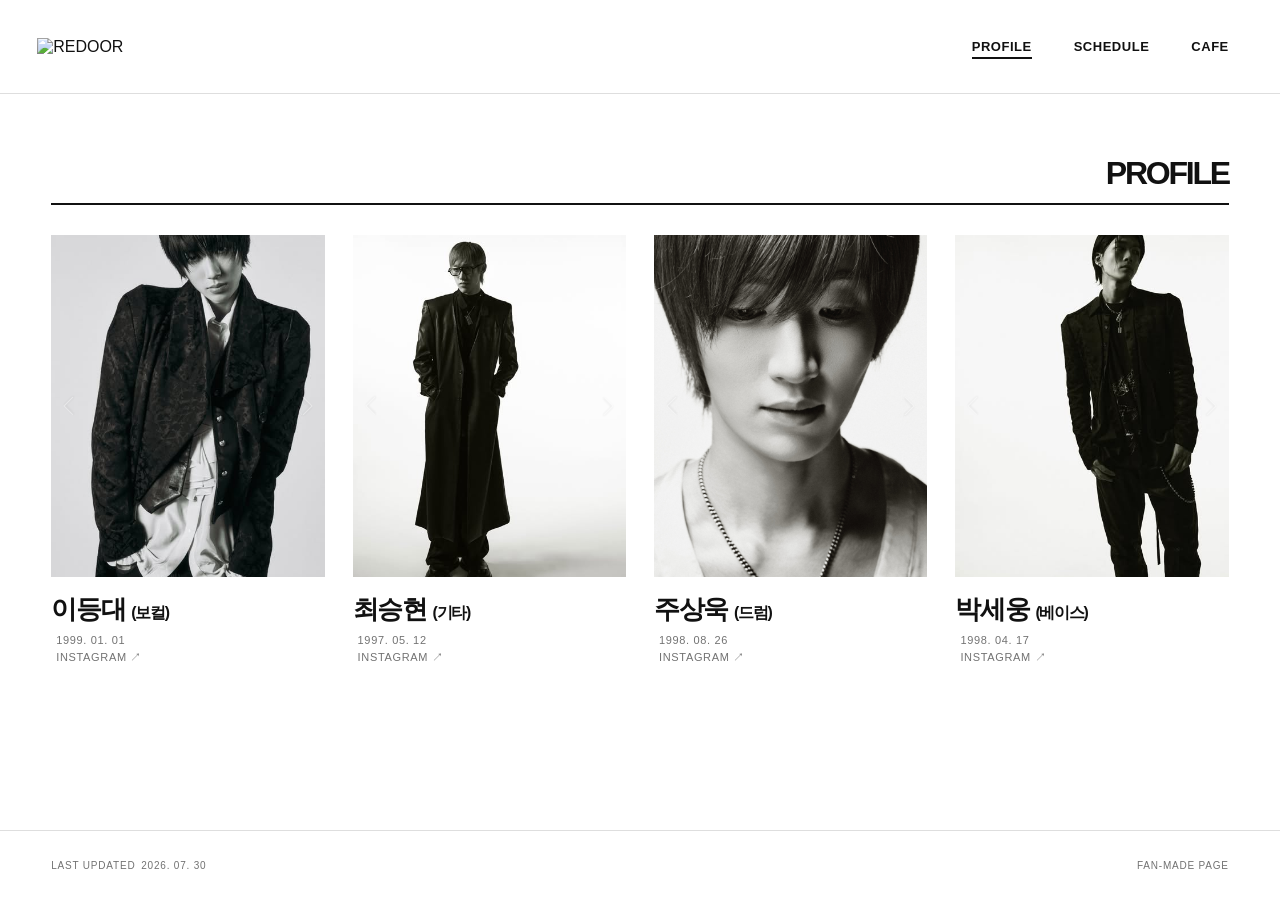
==== profile.html @ 6d6909b6 "Add files via upload" ====
<!DOCTYPE html>
<html lang="ko">
<head>
  <meta charset="UTF-8" />
  <meta name="viewport" content="width=device-width, initial-scale=1.0" />
  <meta name="description" content="밴드 리도어(REDOOR)의 멤버 프로필과 공연 스케줄을 확인하는 팬메이드 페이지입니다." />
  <meta name="robots" content="index, follow" />
  <link rel="canonical" href="https://band-redoor.github.io/Redoor-page/" />
  <title>REDOOR Profile | 리도어 프로필</title>
  <meta property="og:type" content="website" />
  <meta property="og:title" content="REDOOR" />
  <meta property="og:description" content="REDOOR FAN-MADE PAGE" />
  <meta property="og:url" content="https://band-redoor.github.io/Redoor-page/" />
  <meta property="og:image" content="https://band-redoor.github.io/Redoor-page/%EC%82%AC%EC%A7%84%2Bredoor.jpg" />
  <meta property="og:image:alt" content="REDOOR 단체사진" />
  <meta name="twitter:card" content="summary_large_image" />
  <script type="application/ld+json">
    {
      "@context": "https://schema.org",
      "@type": "WebPage",
      "name": "REDOOR Profile",
      "url": "https://band-redoor.github.io/Redoor-page/",
      "inLanguage": "ko"
    }
  </script>
  <link rel="stylesheet" href="profile.css" />
</head>
<body>
  <div id="profileIntro" class="profile-intro" aria-hidden="true">
    <div class="intro-image">
      <img class="intro-photo" src="redoor-group-13-2.jpg" alt="리도어 단체사진" />
      <img class="intro-logo" src="redoor-logo-white.png" alt="REDOOR" />
    </div>
    <p>CLICK, TOUCH OR SCROLL TO SKIP</p>
  </div>

  <header class="profile-header">
    <a class="profile-brand" href="index.html?skipIntro=1" aria-label="REDOOR Profile 홈">
      <img src="IMG_5259.jpeg" alt="REDOOR" />
    </a>
    <nav class="profile-nav" aria-label="주요 메뉴">
      <a class="active" href="index.html?skipIntro=1">PROFILE</a>
      <a href="schedule.html">SCHEDULE</a>
      <a href="https://cafe.daum.net/redoor" target="_blank" rel="noopener noreferrer">CAFE</a>
    </nav>
  </header>

  <main class="profile-main">
    <section class="profile-title-row" aria-labelledby="profileTitle">
      <h1 id="profileTitle">PROFILE</h1>
    </section>

    <section class="member-grid" aria-label="리도어 멤버">
      <article class="member-card">
        <div class="member-photo-frame" data-member="이등대" data-images="이등대.jpg|이등대.jfif">
          <img class="member-photo" src="이등대.jpg" alt="이등대 사진 1" />
          <button class="photo-arrow photo-prev" type="button" aria-label="이등대 이전 사진">&lt;</button>
          <button class="photo-arrow photo-next" type="button" aria-label="이등대 다음 사진">&gt;</button>
        </div>
        <h2>이등대 <span>(보컬)</span></h2>
        <p>1999. 01. 01</p>
        <a class="member-instagram" href="https://www.instagram.com/olsm_/" target="_blank" rel="noopener">INSTAGRAM ↗</a>
      </article>
      <article class="member-card">
        <div class="member-photo-frame" data-member="최승현" data-images="최승현.jpg|최승현.jfif">
          <img class="member-photo" src="최승현.jpg" alt="최승현 사진 1" />
          <button class="photo-arrow photo-prev" type="button" aria-label="최승현 이전 사진">&lt;</button>
          <button class="photo-arrow photo-next" type="button" aria-label="최승현 다음 사진">&gt;</button>
        </div>
        <h2>최승현 <span>(기타)</span></h2>
        <p>1997. 05. 12</p>
        <a class="member-instagram" href="https://www.instagram.com/choisnhn/" target="_blank" rel="noopener">INSTAGRAM ↗</a>
      </article>
      <article class="member-card">
        <div class="member-photo-frame" data-member="주상욱" data-images="주상욱.jpg|주상욱.jfif">
          <img class="member-photo" src="주상욱.jpg" alt="주상욱 사진 1" />
          <button class="photo-arrow photo-prev" type="button" aria-label="주상욱 이전 사진">&lt;</button>
          <button class="photo-arrow photo-next" type="button" aria-label="주상욱 다음 사진">&gt;</button>
        </div>
        <h2>주상욱 <span>(드럼)</span></h2>
        <p>1998. 08. 26</p>
        <a class="member-instagram" href="https://www.instagram.com/joosangug/" target="_blank" rel="noopener">INSTAGRAM ↗</a>
      </article>
      <article class="member-card">
        <div class="member-photo-frame" data-member="박세웅" data-images="박세웅.jpg|박세웅.jfif">
          <img class="member-photo" src="박세웅.jpg" alt="박세웅 사진 1" />
          <button class="photo-arrow photo-prev" type="button" aria-label="박세웅 이전 사진">&lt;</button>
          <button class="photo-arrow photo-next" type="button" aria-label="박세웅 다음 사진">&gt;</button>
        </div>
        <h2>박세웅 <span>(베이스)</span></h2>
        <p>1998. 04. 17</p>
        <a class="member-instagram" href="https://www.instagram.com/basswoong/" target="_blank" rel="noopener">INSTAGRAM ↗</a>
      </article>
    </section>
  </main>

  <footer class="profile-footer">
    <span class="site-updated">LAST UPDATED&ensp;2026. 07. 30</span>
    <span>FAN-MADE PAGE</span>
  </footer>

  <script src="profile.js"></script>
</body>
</html>
---- profile.css ----
:root {
  --black: #111111;
  --white: #ffffff;
  --line: #dedede;
  --muted: #727272;
  --placeholder: #eeeeee;
}

* {
  box-sizing: border-box;
}

body {
  margin: 0;
  color: var(--black);
  background: var(--white);
  font-family: Arial, "Pretendard", "Noto Sans KR", sans-serif;
}

a {
  color: inherit;
  text-decoration: none;
}

.profile-header {
  height: 94px;
  padding: 0 4vw;
  border-bottom: 1px solid var(--line);
  display: flex;
  align-items: center;
  justify-content: space-between;
}

.profile-brand img {
  display: block;
  width: 190px;
  height: auto;
  margin-left: -14px;
}

.profile-nav {
  display: flex;
  gap: 42px;
}

.profile-nav a {
  padding: 4px 0 3px;
  border-bottom: 2px solid transparent;
  font-size: 13px;
  font-weight: 700;
  letter-spacing: 0.04em;
}

.profile-nav a.active {
  border-bottom-color: var(--black);
}

.profile-main {
  min-height: calc(100vh - 164px);
  padding: 63px 4vw 58px;
}

.profile-title-row {
  padding-bottom: 14px;
  border-bottom: 2px solid var(--black);
  display: flex;
  align-items: end;
  justify-content: space-between;
}

.profile-title-row h1 {
  margin: 0 0 0 auto;
  font-size: clamp(28px, 2.6vw, 32px);
  font-weight: 600;
  line-height: 1;
  letter-spacing: -0.07em;
}

.member-grid {
  display: grid;
  grid-template-columns: repeat(4, minmax(0, 1fr));
  gap: 28px;
  padding: 30px 0 38px;
}

.member-card {
  min-width: 0;
}

.member-photo-frame {
  position: relative;
  aspect-ratio: 4 / 5;
  background: var(--placeholder);
  overflow: hidden;
  touch-action: pan-y;
}

.member-photo {
  display: block;
  width: 100%;
  height: 100%;
  object-fit: cover;
  transition: transform 320ms ease;
}

.photo-arrow {
  position: absolute;
  top: 50%;
  z-index: 1;
  width: 30px;
  height: 44px;
  padding: 0;
  border: 0;
  background: transparent;
  color: transparent;
  font-size: 0;
  cursor: pointer;
  transform: translateY(-50%);
  opacity: 0.42;
  transition: opacity 180ms ease;
}

.photo-arrow::before {
  content: "";
  position: absolute;
  top: 50%;
  width: 12px;
  height: 12px;
  border-top: 1.5px solid rgba(245, 245, 245, 0.95);
  border-right: 1.5px solid rgba(245, 245, 245, 0.95);
  filter: drop-shadow(0 1px 1px rgba(0, 0, 0, 0.28));
}

.photo-prev {
  left: 5px;
}

.photo-prev::before {
  left: 10px;
  transform: translateY(-50%) rotate(-135deg);
}

.photo-next {
  right: 5px;
}

.photo-next::before {
  right: 10px;
  transform: translateY(-50%) rotate(45deg);
}

.member-card h2 {
  margin: 15px 0 7px;
  font-size: clamp(20px, 2vw, 30px);
  letter-spacing: -0.05em;
}

.member-card h2 span {
  font-size: 0.62em;
  font-weight: 600;
  white-space: nowrap;
}

.member-card p {
  margin: 0 0 0 5px;
  color: var(--muted);
  font-size: 11px;
  font-weight: 500;
  letter-spacing: 0.06em;
}

.member-instagram {
  display: inline-block;
  margin-top: 4px;
  margin-left: 5px;
  color: var(--muted);
  font-size: 11px;
  font-weight: 500;
  letter-spacing: 0.06em;
  transition: color 180ms ease;
}

@media (hover: hover) and (pointer: fine) {
  .member-card:hover .member-photo {
    transform: scale(1.025);
  }

  .member-instagram:hover {
    color: var(--black);
  }

  .member-photo-frame:hover .photo-arrow {
    opacity: 0.82;
  }

  .photo-arrow:hover {
    opacity: 1;
  }
}

.profile-footer {
  min-height: 70px;
  padding: 0 4vw;
  border-top: 1px solid var(--line);
  display: flex;
  align-items: center;
  justify-content: space-between;
  flex-wrap: wrap;
  gap: 20px;
  color: var(--muted);
  font-size: 10px;
  letter-spacing: 0.08em;
}

.site-updated {
  white-space: nowrap;
}

.profile-intro {
  position: fixed;
  inset: 0;
  z-index: 10;
  background: var(--black);
  color: var(--white);
  display: flex;
  flex-direction: column;
  align-items: center;
  justify-content: center;
  gap: 20px;
  opacity: 1;
  transition: opacity 900ms cubic-bezier(0.22, 1, 0.36, 1), visibility 0s linear 900ms;
}

.profile-intro.is-hidden {
  visibility: hidden;
  opacity: 0;
  pointer-events: none;
}

.intro-image {
  position: relative;
  width: min(72vw, 720px);
  height: min(82vh, 900px);
  background: #2b2b2b;
  overflow: hidden;
}

.intro-image .intro-photo {
  display: block;
  width: 100%;
  height: 100%;
  max-width: none;
  object-fit: cover;
  object-position: center center;
}

.intro-image .intro-logo {
  position: absolute;
  z-index: 1;
  top: 5%;
  left: 4%;
  width: 92%;
  height: auto;
  pointer-events: none;
  filter: drop-shadow(0 2px 10px rgba(0, 0, 0, 0.28));
}

.profile-intro p {
  margin: 0;
  color: #b9b9b9;
  font-size: 10px;
  font-weight: 700;
  letter-spacing: 0.12em;
}

@media (max-width: 680px) {
  .profile-header {
    height: 76px;
    padding: 0 18px;
    gap: 12px;
  }

  .profile-brand {
    flex: 0 0 auto;
  }

  .profile-brand img {
    width: 150px;
    margin-left: -8px;
  }

  .profile-nav {
    flex: 0 0 auto;
    gap: 12px;
    margin-left: auto;
    white-space: nowrap;
  }

  .profile-nav a {
    font-size: 10px;
  }

  .profile-main {
    padding: 44px 18px 42px;
  }

  .profile-title-row h1 {
    font-size: 28px;
  }

  .member-grid {
    grid-template-columns: repeat(2, minmax(0, 1fr));
    gap: 24px 14px;
    padding-top: 24px;
  }

  .member-card h2 {
    margin-top: 10px;
    font-size: 22px;
  }

  .photo-arrow {
    width: 28px;
    height: 42px;
    opacity: 0.56;
  }

  .photo-arrow::before {
    width: 10px;
    height: 10px;
  }

  .profile-footer {
    min-height: 62px;
    padding: 0 18px;
  }

  .intro-image {
    width: 88vw;
    height: min(72vh, 117vw);
  }

  .intro-image .intro-logo {
    top: 5%;
    left: 3%;
    width: 94%;
  }
}

@media (prefers-reduced-motion: reduce) {
  .profile-intro {
    transition: none;
  }
}
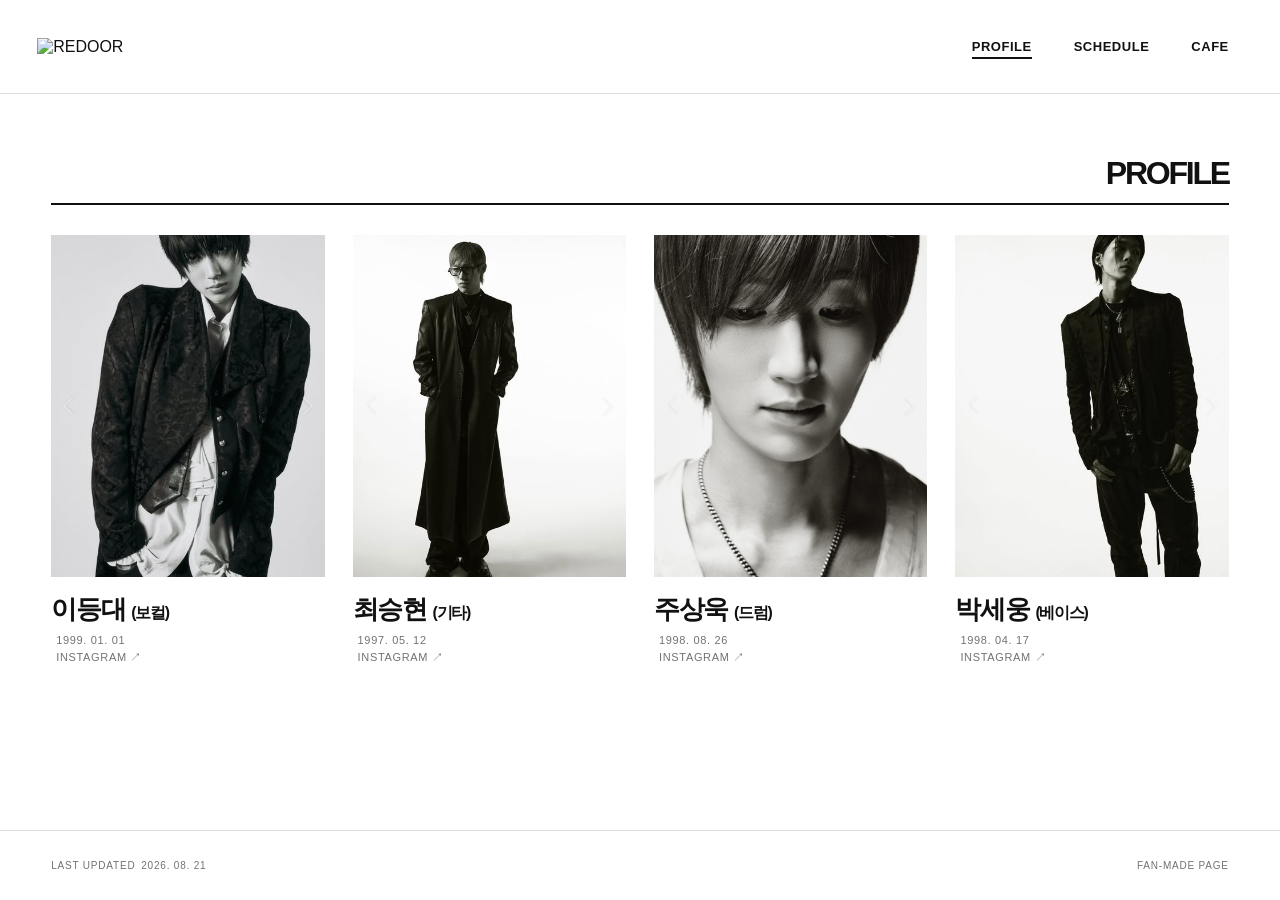
==== commit ef788d40: "Update last updated date in profile footer" ====
--- a/profile.html
+++ b/profile.html
@@ -95,7 +95,7 @@
   </main>
 
   <footer class="profile-footer">
-    <span class="site-updated">LAST UPDATED&ensp;2026. 07. 30</span>
+    <span class="site-updated">LAST UPDATED&ensp;2026. 08. 21</span>
     <span>FAN-MADE PAGE</span>
   </footer>
 
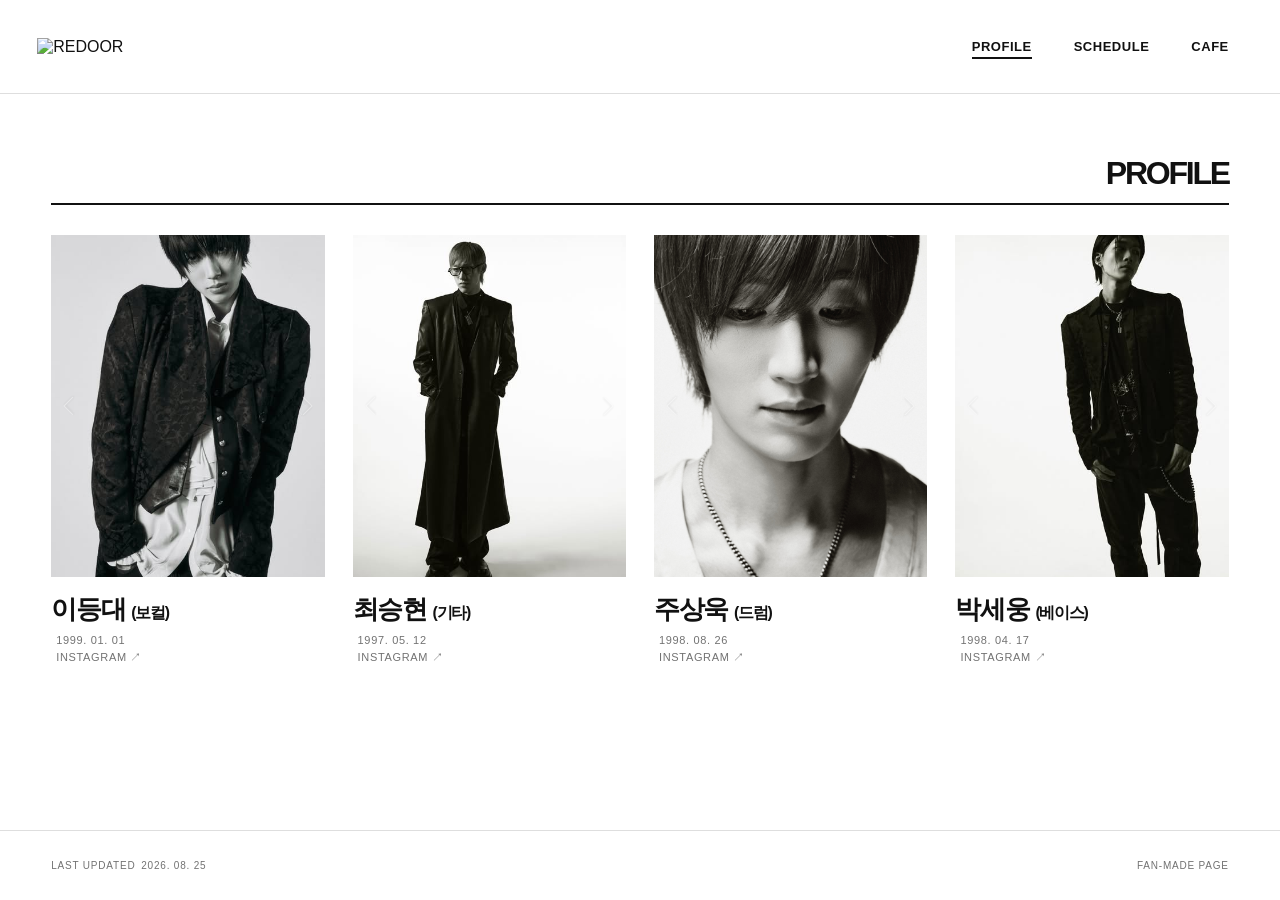
==== commit 2a25e886: "profile.html 업데이트" ====
--- a/profile.html
+++ b/profile.html
@@ -95,7 +95,7 @@
   </main>
 
   <footer class="profile-footer">
-    <span class="site-updated">LAST UPDATED&ensp;2026. 08. 21</span>
+    <span class="site-updated">LAST UPDATED&ensp;2026. 08. 25</span>
     <span>FAN-MADE PAGE</span>
   </footer>
 
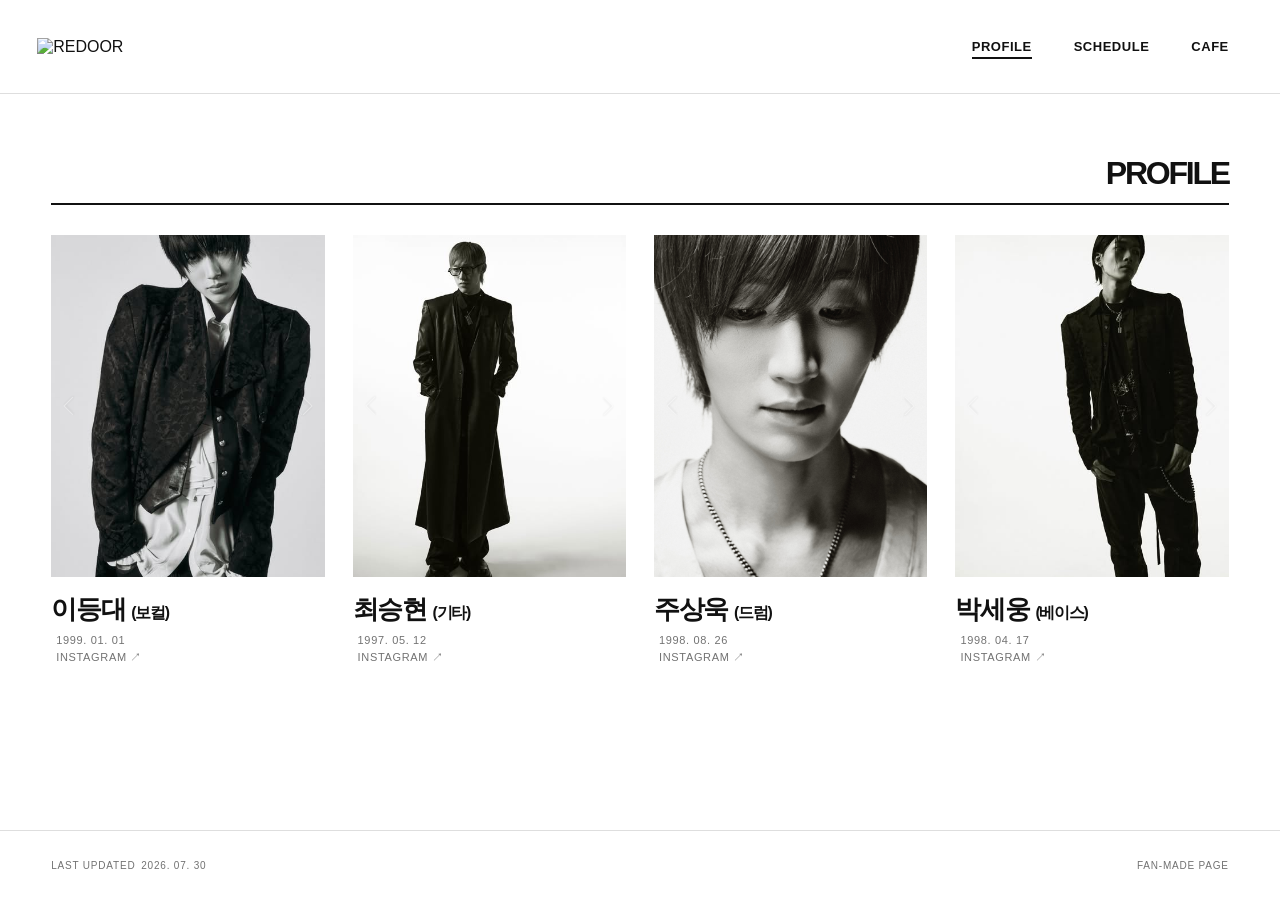
==== commit 4d2ee1b4: "Add files via upload" ====
--- a/profile.html
+++ b/profile.html
@@ -1,6 +1,14 @@
 <!DOCTYPE html>
 <html lang="ko">
 <head>
+  <!-- Google tag (gtag.js) -->
+  <script async src="https://www.googletagmanager.com/gtag/js?id=G-XHKQVXQ971"></script>
+  <script>
+    window.dataLayer = window.dataLayer || [];
+    function gtag(){dataLayer.push(arguments);}
+    gtag('js', new Date());
+    gtag('config', 'G-XHKQVXQ971');
+  </script>
   <meta charset="UTF-8" />
   <meta name="viewport" content="width=device-width, initial-scale=1.0" />
   <meta name="description" content="밴드 리도어(REDOOR)의 멤버 프로필과 공연 스케줄을 확인하는 팬메이드 페이지입니다." />
@@ -95,7 +103,7 @@
   </main>
 
   <footer class="profile-footer">
-    <span class="site-updated">LAST UPDATED&ensp;2026. 08. 25</span>
+    <span class="site-updated">LAST UPDATED&ensp;2026. 07. 30</span>
     <span>FAN-MADE PAGE</span>
   </footer>
 
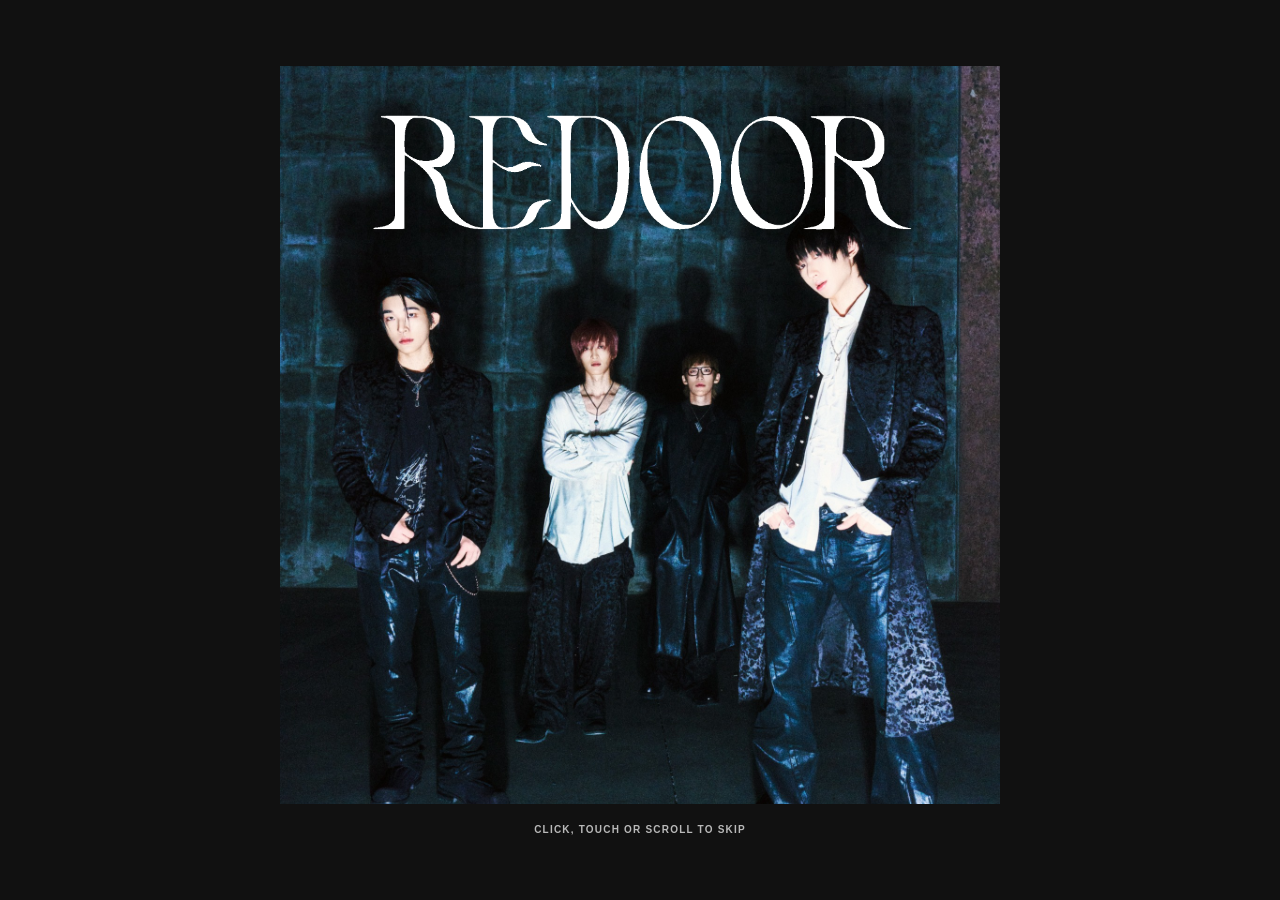
==== commit ccf996cc: "Add files via upload" ====
--- a/profile.html
+++ b/profile.html
@@ -104,9 +104,13 @@
 
   <footer class="profile-footer">
     <span class="site-updated">LAST UPDATED&ensp;2026. 07. 30</span>
+    <span class="visitor-counter" aria-label="방문자 수">
+      TODAY <strong data-visitor-today>—</strong>&ensp;/&ensp;TOTAL <strong data-visitor-total>—</strong>
+    </span>
     <span>FAN-MADE PAGE</span>
   </footer>
 
   <script src="profile.js"></script>
+  <script src="visitor-counter.js"></script>
 </body>
 </html>
--- a/profile.css
+++ b/profile.css
@@ -216,6 +216,16 @@
   white-space: nowrap;
 }
 
+.visitor-counter {
+  white-space: nowrap;
+}
+
+.visitor-counter strong {
+  color: var(--black);
+  font: inherit;
+  font-weight: 600;
+}
+
 .profile-intro {
   position: fixed;
   inset: 0;
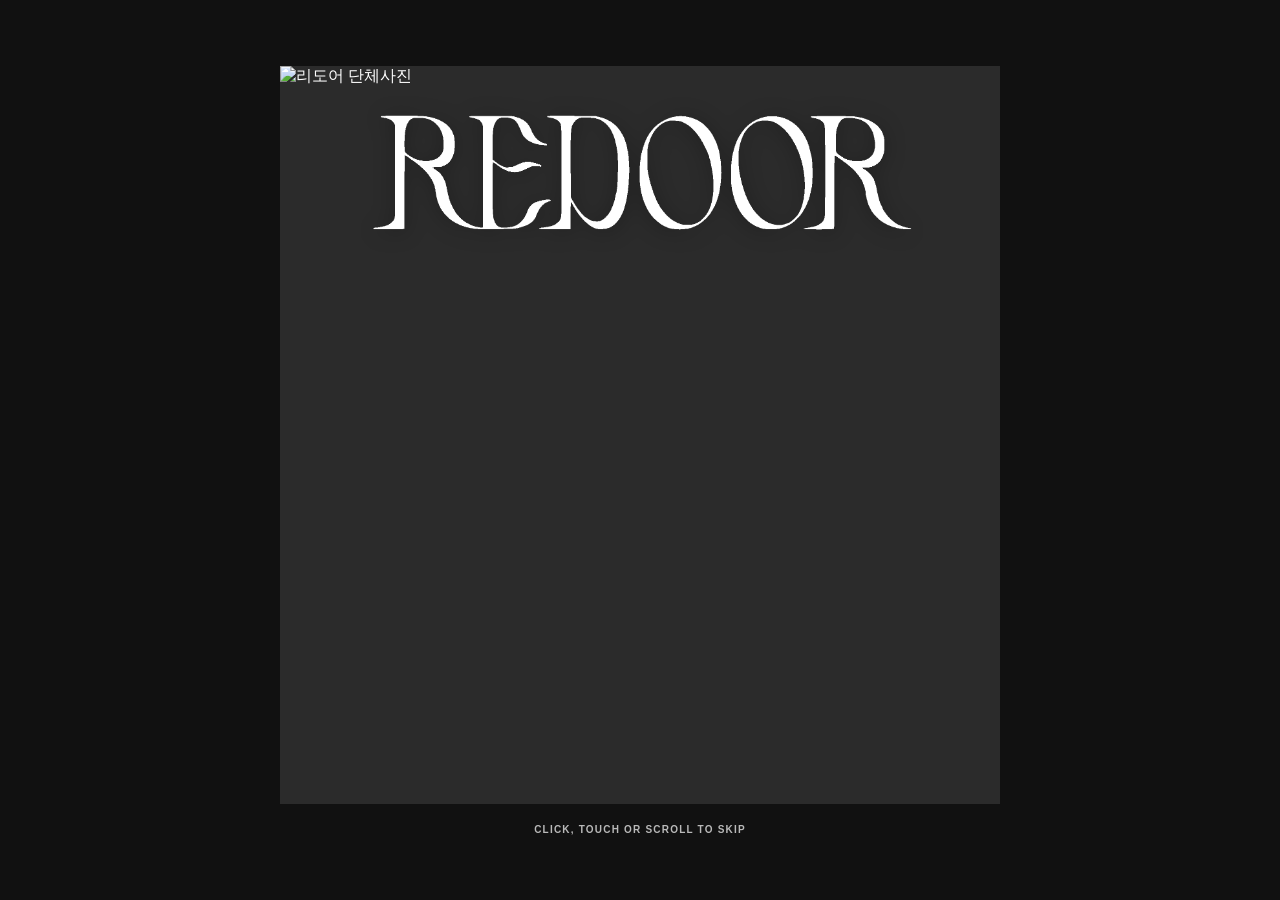
==== commit e9060d44: "profile.html 업데이트" ====
--- a/profile.html
+++ b/profile.html
@@ -36,7 +36,7 @@
 <body>
   <div id="profileIntro" class="profile-intro" aria-hidden="true">
     <div class="intro-image">
-      <img class="intro-photo" src="redoor-group-13-2.jpg" alt="리도어 단체사진" />
+      <img class="intro-photo" src="리도어_단체사진3.png" alt="리도어 단체사진" />
       <img class="intro-logo" src="redoor-logo-white.png" alt="REDOOR" />
     </div>
     <p>CLICK, TOUCH OR SCROLL TO SKIP</p>
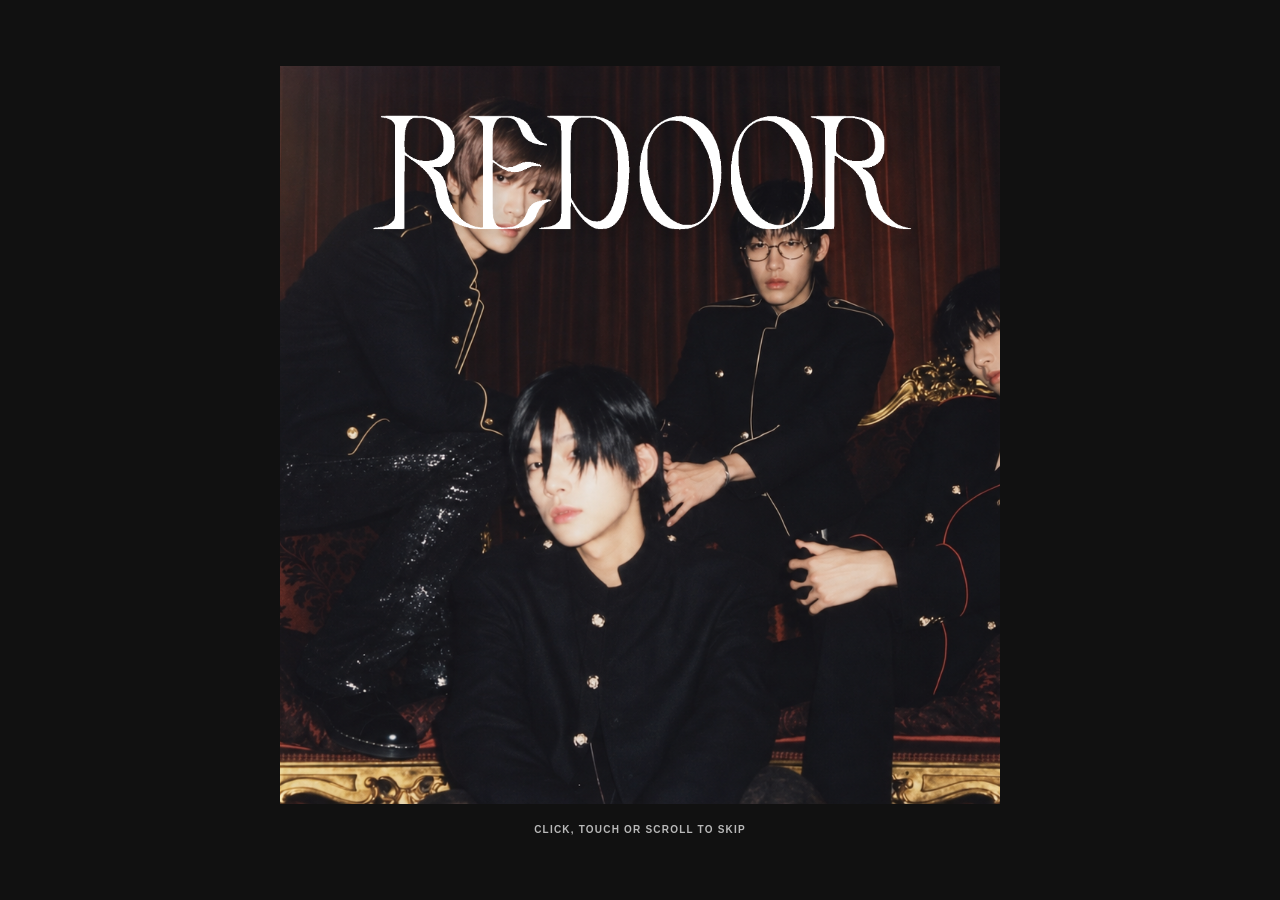
==== commit 1ec66181: "profile.html 업데이트" ====
--- a/profile.html
+++ b/profile.html
@@ -36,7 +36,7 @@
 <body>
   <div id="profileIntro" class="profile-intro" aria-hidden="true">
     <div class="intro-image">
-      <img class="intro-photo" src="리도어_단체사진3.png" alt="리도어 단체사진" />
+      <img class="intro-photo" src="IMG_7800.png" alt="리도어 단체사진" />
       <img class="intro-logo" src="redoor-logo-white.png" alt="REDOOR" />
     </div>
     <p>CLICK, TOUCH OR SCROLL TO SKIP</p>
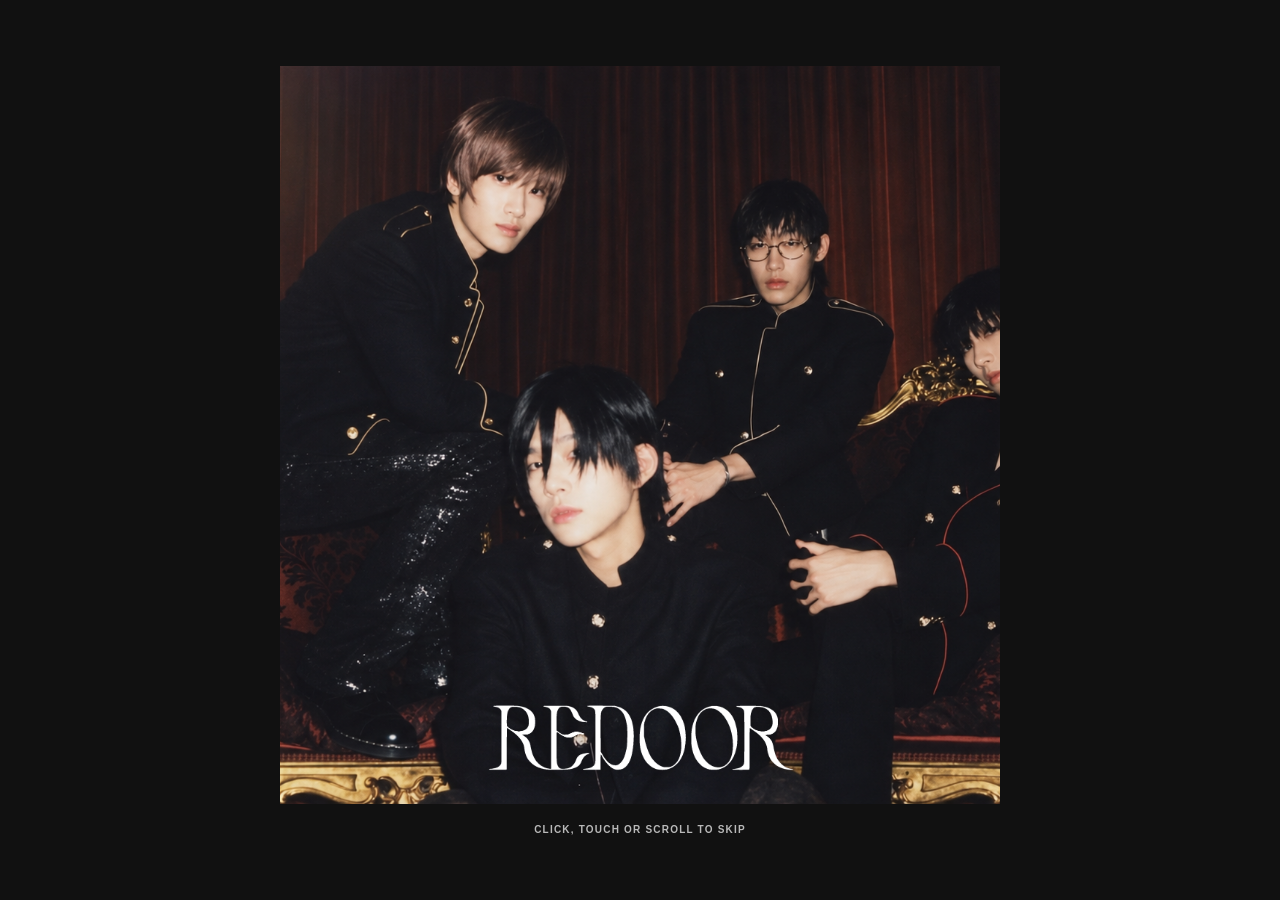
==== commit a3a19ab8: "profile.html 업데이트" ====
--- a/profile.html
+++ b/profile.html
@@ -103,7 +103,7 @@
   </main>
 
   <footer class="profile-footer">
-    <span class="site-updated">LAST UPDATED&ensp;2026. 07. 30</span>
+    <span class="site-updated">LAST UPDATED&ensp;2026. 09. 12</span>
     <span class="visitor-counter" aria-label="방문자 수">
       TODAY <strong data-visitor-today>—</strong>&ensp;/&ensp;TOTAL <strong data-visitor-total>—</strong>
     </span>
--- a/profile.css
+++ b/profile.css
@@ -267,12 +267,14 @@
 .intro-image .intro-logo {
   position: absolute;
   z-index: 1;
-  top: 5%;
-  left: 4%;
-  width: 92%;
+  top: auto;
+  bottom: 4%;
+  left: 50%;
+  width: 52%;
   height: auto;
+  transform: translateX(-50%);
   pointer-events: none;
-  filter: drop-shadow(0 2px 10px rgba(0, 0, 0, 0.28));
+  filter: drop-shadow(0 2px 10px rgba(0, 0, 0, 0.4));
 }
 
 .profile-intro p {
@@ -351,10 +353,11 @@
   }
 
   .intro-image .intro-logo {
-    top: 5%;
-    left: 3%;
-    width: 94%;
-  }
+  top: auto;
+  bottom: 3%;
+  left: 50%;
+  width: 60%;
+  transform: translateX(-50%);
 }
 
 @media (prefers-reduced-motion: reduce) {
